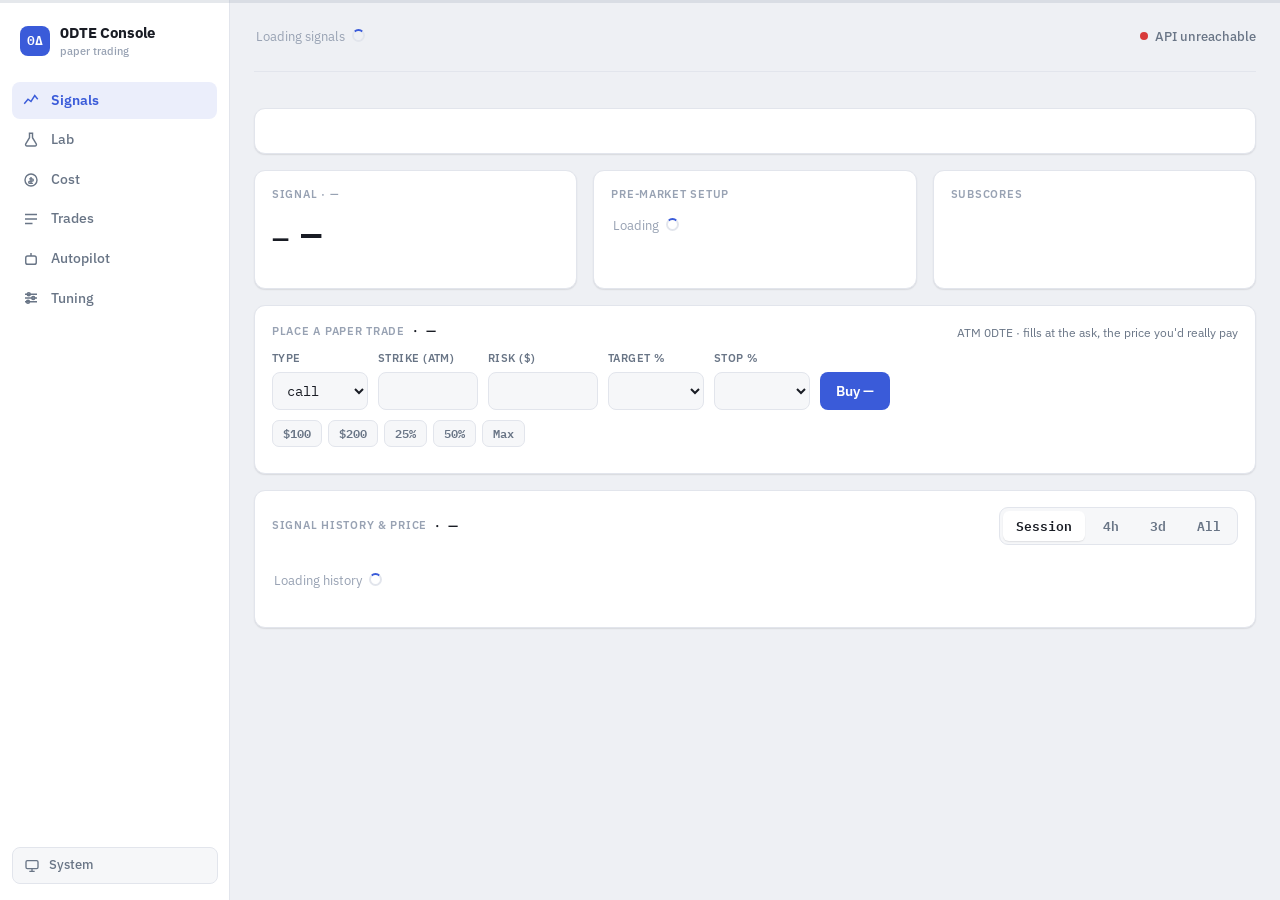
==== webui/index.html @ 69059369 "Track SPY and QQQ only; see dropped tickers' open lab positions out The autopilot and all the resear" ====
<!doctype html>
<html lang="en">
<head>
<meta charset="utf-8">
<meta name="viewport" content="width=device-width,initial-scale=1,viewport-fit=cover">
<meta name="color-scheme" content="light dark">
<title>0DTE Console</title>
<link rel="icon" href="data:image/svg+xml,<svg xmlns='http://www.w3.org/2000/svg' viewBox='0 0 32 32'><rect width='32' height='32' rx='8' fill='%233a5bd9'/><text x='16' y='22' font-size='16' font-family='monospace' font-weight='600' fill='white' text-anchor='middle'>0&#916;</text></svg>">
<link rel="stylesheet" href="https://fonts.googleapis.com/css2?family=IBM+Plex+Sans:wght@400;500;600;700&family=IBM+Plex+Mono:wght@400;500;600&display=swap">
<link rel="stylesheet" href="styles.css?v=7">
<link rel="manifest" href="manifest.webmanifest">
<link rel="apple-touch-icon" href="icons/apple-touch-icon.png">
<meta name="theme-color" content="#3a5bd9">
<meta name="apple-mobile-web-app-capable" content="yes">
<meta name="apple-mobile-web-app-title" content="0DTE">
<meta name="apple-mobile-web-app-status-bar-style" content="black-translucent">
</head>
<body>

<div class="rail" id="rail" title="Market session progress"><i id="rail-fill"></i></div>

<div class="app">
  <aside class="side">
    <div class="brand">
      <span class="mark">0Δ</span>
      <div><b>0DTE Console</b><span>paper trading</span></div>
    </div>
    <nav class="nav" id="nav">
      <a data-p="signals" class="on"><svg viewBox="0 0 24 24"><path d="M3 17l5-6 4 3 5-8 4 5"/></svg><span class="lbl">Signals</span><span class="ndot"></span></a>
      <a data-p="lab"><svg viewBox="0 0 24 24"><path d="M9 3h6M10 3v6l-5 8a2 2 0 002 3h10a2 2 0 002-3l-5-8V3"/></svg><span class="lbl">Lab</span></a>
      <a data-p="cost"><svg viewBox="0 0 24 24"><circle cx="12" cy="12" r="8"/><path d="M12 8v8M9.5 10.5h4a1.5 1.5 0 010 3h-3a1.5 1.5 0 000 3h4"/></svg><span class="lbl">Cost</span></a>
      <a data-p="trades"><svg viewBox="0 0 24 24"><path d="M4 6h16M4 12h16M4 18h10"/></svg><span class="lbl">Trades</span></a>
      <a data-p="autopilot"><svg viewBox="0 0 24 24"><rect x="5" y="8" width="14" height="11" rx="2.5"/><path d="M12 8V4M9 13h.01M15 13h.01"/></svg><span class="lbl">Autopilot</span><span class="badge" id="nav-ap-badge" hidden></span><span class="ndot"></span></a>
      <a data-p="tuning"><svg viewBox="0 0 24 24"><path d="M4 7h16M4 12h16M4 17h16"/><circle cx="9" cy="7" r="2"/><circle cx="15" cy="12" r="2"/><circle cx="8" cy="17" r="2"/></svg><span class="lbl">Tuning</span></a>
    </nav>
  </aside>

  <div class="sysdown" id="sysdown" hidden></div>
  <button class="themebtn" id="theme" aria-label="Cycle theme: system, light, dark"></button>

  <main>
    <div class="topbar">
      <div class="senti-strip" id="senti"><span class="loading">Loading signals</span></div>
      <div class="spacer"></div>
      <div class="status" id="clock"></div>
    </div>

    <div class="banner bad" id="worker-banner" hidden></div>
    <div class="banner warn" id="calendar-banner" hidden></div>

    <!-- SIGNALS -->
    <section class="page" data-page="signals">
      <div class="card wallet" style="margin-top:16px">
        <div class="wal-row" id="wallet-signals"></div>
      </div>

      <div class="grid g3" style="margin-top:16px">
        <div class="card">
          <div class="hd" style="margin-bottom:6px">
            <div class="eyebrow">Signal · <span class="tkname">—</span></div>
            <span class="sig-live" id="sig-live"></span>
          </div>
          <div id="sig-body">
            <div class="sig-big"><span class="d sig-dir">—</span><span class="c sig-conf num">—</span></div>
            <div class="sub sig-raw" style="margin-top:6px"></div>
            <div style="margin-top:14px;display:flex;gap:8px;flex-wrap:wrap" id="sig-chips"></div>
          </div>
        </div>
        <div class="card">
          <div class="eyebrow">Pre-market setup</div>
          <div id="setup-body"><div class="loading">Loading</div></div>
        </div>
        <div class="card">
          <div class="eyebrow">Subscores</div>
          <div style="margin-top:12px;display:flex;flex-direction:column;gap:10px" id="subscores"></div>
        </div>
      </div>

      <div class="card" style="margin-top:16px">
        <div class="hd" style="margin-bottom:10px">
          <h3><span class="eyebrow">Place a paper trade</span> · <span class="tkname">—</span></h3>
          <span class="sub">ATM 0DTE · fills at the ask, the price you'd really pay</span>
        </div>
        <div class="form-row">
          <div class="field"><label for="pt-type">Type</label>
            <select id="pt-type"><option value="call">call</option><option value="put">put</option></select></div>
          <div class="field"><label for="pt-strike">Strike (ATM)</label>
            <input class="num" id="pt-strike" style="width:100px" readonly></div>
          <div class="field"><label for="pt-amount">Risk ($)</label>
            <input class="num" id="pt-amount" type="number" min="0" step="50" style="width:110px"></div>
          <div class="field"><label for="pt-target">Target %</label>
            <select class="num" id="pt-target" style="width:96px"></select></div>
          <div class="field"><label for="pt-stop">Stop %</label>
            <select class="num" id="pt-stop" style="width:96px"></select></div>
          <button class="btn" id="pt-buy">Buy <span class="tkname">—</span></button>
        </div>
        <div class="chips" id="pt-chips">
          <button data-amt="100">$100</button><button data-amt="200">$200</button>
          <button data-pct="25">25%</button><button data-pct="50">50%</button><button data-pct="100">Max</button>
        </div>
        <div class="quote-line" id="pt-quote"></div>
      </div>

      <div class="card" style="margin-top:16px">
        <div class="hd"><h3><span class="eyebrow">Signal history &amp; price</span> · <span class="tkname">—</span></h3>
          <div class="pills" id="range-pills">
            <button data-range="session" class="on">Session</button><button data-range="4h">4h</button>
            <button data-range="3d">3d</button><button data-range="all">All</button>
          </div></div>
        <div class="chart-wrap" id="chart-wrap">
          <div id="chart"><div class="loading">Loading history</div></div>
          <div class="chart-tip" id="chart-tip" hidden></div>
        </div>
        <div class="legend" id="chart-legend"></div>
        <details class="drawer" id="daily-drawer" hidden>
          <summary>Accuracy by day</summary>
          <div id="daily-table"></div>
        </details>
      </div>
    </section>

    <!-- STRATEGY LAB -->
    <section class="page" data-page="lab" hidden>
      <div class="card" style="margin-top:16px">
        <div class="hd"><div><h3><span class="eyebrow">Strategy lab</span> · <span class="scopename">—</span></h3><div class="sub">Virtual strategies, zero wallet impact. Verdict tests whether avg P&amp;L/trade ≠ 0 (|t| ≥ 2). With ~20 running, treat one winner as a hypothesis, not a result.</div><div class="sub" id="lab-era-note"></div></div>
          <div class="hdctl"><div class="pills" id="lab-era" hidden></div><div class="pills scope"></div></div></div>
        <div style="overflow-x:auto" id="lab-table"><div class="loading">Loading</div></div>
      </div>
    </section>

    <!-- COST OF TRADING -->
    <section class="page" data-page="cost" hidden>
      <div class="grid g3" style="margin-top:16px">
        <div class="card" style="grid-column:span 2">
          <div class="hd"><h3><span class="eyebrow">Spread cost through the day</span> · <span class="tkname">—</span></h3><span class="badge b-mut num">median, ATM 0DTE</span></div>
          <div id="cost-chart"><div class="loading">Loading quotes</div></div>
          <div class="legend"><span><i style="background:var(--accent)"></i>Round-trip spread (% of premium)</span><span id="cost-cheapest"></span></div>
        </div>
        <div class="card">
          <div class="eyebrow">Why it matters</div>
          <p style="color:var(--muted);font-size:13px;margin:10px 0 0">Direction is a coin flip at every horizon we can measure. The spread is the opposite: a <b style="color:var(--ink)">known toll</b> on every round trip, widest at the open and into the close, tightest mid-morning to mid-day.</p>
          <div class="stat-row" style="margin-top:16px;gap:20px" id="cost-stats"></div>
        </div>
      </div>
      <div class="card pad0" style="margin-top:16px">
        <div style="padding:16px 17px 0"><div class="eyebrow">Spread by ticker</div></div>
        <div style="overflow-x:auto;margin-top:12px" id="cost-table"></div>
      </div>
    </section>

    <!-- TRADES -->
    <section class="page" data-page="trades" hidden>
      <div class="card wallet" style="margin-top:16px">
        <div class="hd" style="margin:0"><div class="eyebrow">Wallet</div>
          <button class="btn ghost small" id="wallet-settings-btn" aria-expanded="false">Settings</button></div>
        <div class="wal-row" id="wallet-trades"></div>
        <div class="settings" id="wallet-settings" hidden>
          <div class="form-row" style="margin-top:14px">
            <div class="field"><label for="bal-input">Set balance ($)</label>
              <input class="num" id="bal-input" type="number" min="0" step="100" style="width:130px"></div>
            <button class="btn small" id="bal-set">Set</button>
            <button class="btn ghost small" id="bal-reset">Reset to starting balance</button>
            <button class="btn ghost small" id="hist-clear">Clear trade history</button>
          </div>
          <div class="sub" style="margin-top:8px">Clearing history deletes closed trade records only — open positions and the balance are untouched.</div>
        </div>
      </div>

      <div class="card pad0" style="margin-top:16px">
        <div style="padding:16px 17px 0"><div class="hd" style="margin:0"><div><div class="eyebrow">Open positions · <span class="scopename">—</span></div><span class="sub" id="pos-sub">valued at the bid · targets auto-close on the next check</span></div>
          <div class="pills scope"></div></div></div>
        <div style="overflow-x:auto;margin-top:12px" id="positions"><div class="loading">Loading</div></div>
        <!-- positions open in OTHER tickers while this view is narrowed to one -->
        <div class="banner info" id="pos-hidden" style="margin:0 17px 16px" hidden></div>
      </div>

      <div class="card pad0" style="margin-top:16px">
        <div style="padding:16px 17px 0"><div class="hd" style="margin:0"><div class="eyebrow">Full history · <span class="scopename">—</span></div><span class="sub">yours &amp; autopilot</span></div></div>
        <div style="overflow-x:auto;margin-top:12px" id="history"><div class="loading">Loading</div></div>
      </div>

      <div class="card" style="margin-top:16px">
        <div class="hd" style="margin-bottom:12px">
          <h3><span class="eyebrow">Daily P&amp;L</span> · <span id="cal-title">—</span></h3>
          <div class="pills"><button id="cal-prev" aria-label="Previous month">‹</button><button class="on" id="cal-now">Today</button><button id="cal-next" aria-label="Next month">›</button></div>
        </div>
        <div class="cal" id="calendar"></div>
        <div class="legend"><span><i style="background:var(--up)"></i>gain</span><span><i style="background:var(--down)"></i>loss</span><span id="cal-total"></span></div>
      </div>
    </section>

    <!-- AUTOPILOT -->
    <section class="page" data-page="autopilot" hidden>
      <div class="card wallet" style="margin-top:16px">
        <div class="wal-row" id="wallet-auto"></div>
      </div>

      <div class="card" style="margin-top:16px">
        <div class="hd" style="margin-bottom:0"><h3><span class="eyebrow">Mode</span></h3><span class="sub" id="ap-mode-sub"></span></div>
        <div class="mode-row">
          <div class="pills" id="ap-mode">
            <button data-mode="off">Off</button><button data-mode="day">Day session</button><button data-mode="continuous">Continuous</button>
          </div>
          <span class="sub" id="ap-mode-help">Day session arms the worker for ONE trading day, then disarms itself. Manual trading always stays available.</span>
        </div>
        <div class="mode-row" style="margin-top:14px;border-top:1px solid var(--border);padding-top:12px">
          <button class="btn ghost small" id="alert-sound">Sound: off</button>
          <button class="btn ghost small" id="alert-notify">Notifications: off</button>
          <button class="btn ghost small" id="alert-test">Send test alert</button>
          <span class="sub">Heads-up the moment a ticker ARMS or the bot opens — in time to mirror it by hand.</span>
        </div>
      </div>

      <div class="grid g3" style="margin-top:16px">
        <div class="card" style="grid-column:span 2">
          <div class="hd"><h3><span class="eyebrow">Intent</span> · <span class="scopename">—</span></h3>
            <div class="mode-row" style="margin:0"><div class="pills scope"></div><span class="badge b-mut num" id="ap-window">—</span></div></div>
          <div id="ap-intents"><div class="loading">Loading</div></div>
        </div>
        <div class="card">
          <div class="eyebrow">Configuration</div>
          <div style="margin-top:12px;display:flex;flex-direction:column;gap:9px;font-size:13px" id="ap-config"></div>
        </div>
      </div>

      <div class="grid g3" style="margin-top:16px">
        <div class="card">
          <div class="eyebrow">Record · <span class="scopename">—</span></div>
          <div class="stat-row" style="margin-top:12px;gap:20px" id="ap-record"></div>
          <p class="sub" style="margin-top:12px" id="ap-record-sub"></p>
        </div>
      </div>
    </section>

    <!-- TUNING -->
    <section class="page" data-page="tuning" hidden>
      <div class="card" style="margin-top:16px">
        <div class="hd"><div><h3><span class="eyebrow">Self-calibration</span></h3>
          <div class="sub">After the close each day the worker nudges each ticker's weights toward its accuracy-based suggestion, inverts reliably-wrong signals, and remaps raw confidence to observed accuracy. Everything below is audited and revertible.</div></div>
          <div class="pills" id="cal-toggle"><button data-enabled="1">On</button><button data-enabled="0">Off</button></div>
        </div>
        <div class="mode-row">
          <span class="sub" id="cal-status"></span>
          <button class="btn ghost small" id="cal-revert">Revert all auto-calibration</button>
        </div>
      </div>

      <div class="card pad0" style="margin-top:16px">
        <div style="padding:16px 17px 0"><div class="hd" style="margin:0"><div class="eyebrow">Recent adjustments</div><span class="sub">last 15, all tickers</span></div></div>
        <div style="overflow-x:auto;margin-top:12px" id="cal-events"></div>
      </div>

      <div class="grid g2" style="margin-top:16px">
        <div class="card pad0">
          <div style="padding:16px 17px 0"><div class="hd" style="margin:0"><div class="eyebrow">Confidence calibration</div><span class="sub">predicted vs observed</span></div></div>
          <div style="overflow-x:auto;margin-top:12px" id="cal-bands"></div>
        </div>
        <div class="card pad0">
          <div style="padding:16px 17px 0"><div class="hd" style="margin:0"><div class="eyebrow">Per-signal accuracy</div><span class="sub"><span class="tkname">—</span></span></div></div>
          <div style="overflow-x:auto;margin-top:12px" id="cal-categories"></div>
        </div>
      </div>

      <div class="card" style="margin-top:16px">
        <div class="hd"><div><h3><span class="eyebrow">Accuracy by market context</span></h3>
          <div class="sub">The same graded calls split by <i>when</i> and <i>what kind of day</i> — more honest than one blended number. Read-only.</div></div></div>
        <div class="grid g3" id="cal-context"></div>
      </div>

      <div class="card" style="margin-top:16px">
        <div class="hd"><div><h3><span class="eyebrow">Weights</span> · <span class="tkname">—</span></h3>
          <div class="sub" id="cal-weights-sub"></div></div>
          <div class="mode-row" style="margin:0">
            <button class="btn small" id="weights-apply">Apply suggestion</button>
            <button class="btn ghost small" id="weights-revert">Revert to defaults</button>
          </div>
        </div>
        <div style="overflow-x:auto" id="cal-weights"></div>
        <div class="banner info" id="cal-candidates" hidden></div>
      </div>
    </section>
  </main>
</div>

<div class="toasts" id="toasts"></div>

<!-- bump ?v= with any change: phones cache these hard, and a stale app.js
     against new markup breaks the page -->
<script src="api.js?v=7"></script>
<script src="app.js?v=7"></script>
</body>
</html>
---- webui/styles.css ----
/* 0DTE Console - lifted verbatim from webui/mockup.html (the design mockup,
   Version 7) so the live app is the mockup, then extended below with the
   states a real app needs: loading, errors, market-closed, toasts. */

:root{
  --ground:#eef0f4; --surface:#ffffff; --surface-2:#f6f7f9; --border:#e2e5ec;
  --ink:#191c24; --muted:#697586; --faint:#98a2b3;
  --accent:#3a5bd9; --accent-soft:#3a5bd91a;
  --up:#15a34a; --up-soft:#15a34a1a; --down:#d83a3a; --down-soft:#d83a3a17;
  --amber:#c9820a; --amber-soft:#c9820a1a;
  --sans:"IBM Plex Sans",system-ui,sans-serif; --mono:"IBM Plex Mono",ui-monospace,monospace;
  --r:11px; --shadow:0 1px 2px #0b11230f, 0 1px 1px #0b11230a;
}
@media (prefers-color-scheme:dark){
  :root:not([data-theme="light"]){
    --ground:#0d1017; --surface:#151a23; --surface-2:#1b212c; --border:#28303d;
    --ink:#e7ecf3; --muted:#93a0b3; --faint:#657084;
    --accent:#6d8bff; --accent-soft:#6d8bff26;
    --up:#3ec87a; --up-soft:#3ec87a1f; --down:#ff6b6b; --down-soft:#ff6b6b1f;
    --amber:#e0a53a; --amber-soft:#e0a53a1f;
    --shadow:0 1px 2px #0006, 0 1px 1px #0004;
  }
}
:root[data-theme="dark"]{
  --ground:#0d1017; --surface:#151a23; --surface-2:#1b212c; --border:#28303d;
  --ink:#e7ecf3; --muted:#93a0b3; --faint:#657084;
  --accent:#6d8bff; --accent-soft:#6d8bff26;
  --up:#3ec87a; --up-soft:#3ec87a1f; --down:#ff6b6b; --down-soft:#ff6b6b1f;
  --amber:#e0a53a; --amber-soft:#e0a53a1f;
  --shadow:0 1px 2px #0006, 0 1px 1px #0004;
}
*{box-sizing:border-box}
body{margin:0;background:var(--ground);color:var(--ink);font-family:var(--sans);
  font-size:14px;line-height:1.45;-webkit-font-smoothing:antialiased}
.num{font-family:var(--mono);font-variant-numeric:tabular-nums;font-feature-settings:"tnum"}
h1,h2,h3{margin:0;text-wrap:balance;font-weight:600}

.app{display:grid;grid-template-columns:230px 1fr;min-height:100vh}

/* sidebar (desktop) */
.side{background:var(--surface);border-right:1px solid var(--border);
  display:flex;flex-direction:column;gap:2px;padding:16px 12px;position:sticky;top:0;height:100vh}
.brand{display:flex;align-items:center;gap:10px;padding:6px 8px 16px}
.brand .mark{width:30px;height:30px;border-radius:8px;background:var(--accent);
  display:grid;place-items:center;color:#fff;flex:none;font-family:var(--mono);font-weight:600;font-size:13px}
.brand b{font-size:15px;letter-spacing:-.01em}
.brand span{display:block;font-size:11px;color:var(--faint);font-weight:500}
.nav{display:flex;flex-direction:column;gap:2px;margin-top:4px}
.nav a{display:flex;align-items:center;gap:11px;padding:9px 10px;border-radius:8px;
  color:var(--muted);text-decoration:none;font-weight:500;cursor:pointer;font-size:13.5px}
.nav a svg{width:18px;height:18px;flex:none;stroke:currentColor;fill:none;stroke-width:1.9}
.nav a:hover{background:var(--surface-2);color:var(--ink)}
.nav a.on{background:var(--accent-soft);color:var(--accent);font-weight:600}
.nav a .badge{margin-left:auto;font-family:var(--mono);font-size:10.5px;background:var(--accent);
  color:#fff;border-radius:20px;padding:1px 7px;font-weight:600}

/* theme control: lower-left of the sidebar on desktop, floated via fixed */
.themebtn{position:fixed;left:12px;bottom:16px;width:206px;z-index:40;
  display:flex;align-items:center;gap:9px;font:inherit;font-size:13px;font-weight:500;
  color:var(--muted);background:var(--surface-2);border:1px solid var(--border);border-radius:8px;
  padding:8px 11px;cursor:pointer}
.themebtn:hover{color:var(--ink)}
.themebtn svg{width:16px;height:16px;stroke:currentColor;fill:none;stroke-width:2;flex:none}

/* main */
main{padding:0 24px 40px;min-width:0}
.topbar{position:sticky;top:0;z-index:5;background:color-mix(in srgb,var(--ground) 86%,transparent);
  backdrop-filter:blur(8px);padding:13px 0 12px;margin-bottom:4px;border-bottom:1px solid var(--border);
  display:flex;flex-wrap:wrap;gap:12px 16px;align-items:center}
.spacer{flex:1 1 auto}

.senti-strip{display:flex;gap:7px;flex-wrap:wrap;align-items:center}
.senti{display:inline-flex;align-items:center;gap:8px;font-family:var(--mono);font-size:13px;font-weight:600;
  border:1px solid var(--border);border-left-width:3px;border-radius:8px;padding:5px 11px;cursor:pointer;
  background:var(--surface);box-shadow:var(--shadow)}
.senti:hover{border-color:var(--faint)}
.senti .t{color:var(--ink);letter-spacing:.01em}
.senti.up{border-left-color:var(--up)} .senti.up .v{color:var(--up)}
.senti.down{border-left-color:var(--down)} .senti.down .v{color:var(--down)}
.senti.sel{border-color:var(--accent);box-shadow:0 0 0 1px var(--accent),var(--shadow)}

.sig-live{font-family:var(--mono);font-size:12px;color:var(--muted);white-space:nowrap}

/* system health: silent when up, red alert in the menu when down */
.sysdown{position:fixed;left:12px;bottom:58px;width:206px;z-index:40;display:flex;flex-direction:column;gap:6px}
.sysdown .sd{display:flex;align-items:center;gap:8px;font-size:12.5px;font-weight:600;color:var(--down);
  background:var(--down-soft);border:1px solid var(--down);border-radius:8px;padding:7px 10px}
.sysdown .sd .dot{width:8px;height:8px;border-radius:50%;background:var(--down)}

.wallet .wal-row{display:flex;gap:30px;flex-wrap:wrap;margin-top:12px}
.wallet .stat .n{font-size:22px}
.src{font-family:var(--mono);font-size:10.5px;font-weight:600;border-radius:5px;padding:1px 7px}
.src.auto{background:var(--accent-soft);color:var(--accent)} .src.you{background:var(--surface-2);color:var(--muted)}
.closebtn{font:inherit;font-size:11.5px;font-weight:600;color:var(--down);background:var(--down-soft);
  border:1px solid var(--down);border-radius:6px;padding:3px 11px;cursor:pointer}
.cal{display:grid;grid-template-columns:repeat(7,1fr);gap:6px}
.cal .wd{font-size:10px;text-transform:uppercase;letter-spacing:.03em;color:var(--faint);text-align:center;font-weight:600;padding-bottom:2px}
.cal .cell{aspect-ratio:1/.72;border:1px solid var(--border);border-radius:8px;padding:5px 7px;
  display:flex;flex-direction:column;justify-content:space-between;background:var(--surface-2);min-width:0;overflow:hidden}
.cal .cell.empty{background:transparent;border-color:transparent}
.cal .cell .dn{font-family:var(--mono);font-size:11px;color:var(--faint)}
.cal .cell .pl{font-family:var(--mono);font-size:12px;font-weight:600;align-self:flex-end}
.cal .cell.pos{background:var(--up-soft);border-color:transparent}
.cal .cell.pos .pl,.cal .cell.pos .dn{color:var(--up)}
.cal .cell.neg{background:var(--down-soft);border-color:transparent}
.cal .cell.neg .pl,.cal .cell.neg .dn{color:var(--down)}
.cal .cell.big{box-shadow:inset 0 0 0 1.5px var(--up)}
.nav a .ndot{display:none}
.status{display:flex;align-items:center;gap:7px;font-size:12.5px;color:var(--muted);font-weight:500}
.dot{width:8px;height:8px;border-radius:50%;display:inline-block}
.dot.ok{background:var(--up)} .dot.warn{background:var(--amber)} .dot.off{background:var(--down)}

.note{font-size:12px;color:var(--muted);background:var(--amber-soft);border:1px solid var(--amber);
  border-left-width:3px;border-radius:8px;padding:7px 11px;margin:12px 0 0}
.note b{color:var(--amber)}
.note .demo{white-space:nowrap}
.note button{font:inherit;font-size:11px;font-weight:600;color:var(--amber);background:transparent;
  border:1px solid var(--amber);border-radius:6px;padding:1px 8px;cursor:pointer;margin-left:5px}

.page{padding-top:16px}
.page[hidden]{display:none!important}
.grid{display:grid;gap:16px}
.g2{grid-template-columns:repeat(2,1fr)} .g3{grid-template-columns:repeat(3,1fr)}
@media(max-width:900px){.g2,.g3{grid-template-columns:1fr}}

.card{background:var(--surface);border:1px solid var(--border);border-radius:var(--r);
  padding:16px 17px;box-shadow:var(--shadow)}
.card.pad0{padding:0;overflow:hidden}
.card h3{font-size:13px;display:flex;align-items:center;gap:8px;color:var(--ink)}
.card .sub{color:var(--muted);font-size:12px;margin-top:2px}
.card .hd{display:flex;align-items:center;justify-content:space-between;margin-bottom:12px;gap:12px;flex-wrap:wrap}
.eyebrow{font-size:10.5px;text-transform:uppercase;letter-spacing:.07em;color:var(--faint);font-weight:600}

.pills{display:flex;gap:5px;background:var(--surface-2);border:1px solid var(--border);border-radius:9px;padding:3px}
.pills button{font:inherit;font-size:12.5px;font-weight:600;border:0;background:transparent;color:var(--muted);
  padding:6px 13px;border-radius:6px;cursor:pointer;font-family:var(--mono)}
.pills button.on{background:var(--surface);color:var(--ink);box-shadow:var(--shadow)}
.hdctl{display:flex;gap:8px;flex-wrap:wrap;justify-content:flex-end}
tr.retired td{color:var(--muted)}
.pills[hidden]{display:none}

.badge{font-family:var(--mono);font-size:11px;font-weight:600;border-radius:6px;padding:2px 8px;white-space:nowrap}
.b-up{background:var(--up-soft);color:var(--up)} .b-down{background:var(--down-soft);color:var(--down)}
.b-mut{background:var(--surface-2);color:var(--muted)} .b-acc{background:var(--accent-soft);color:var(--accent)}
.up{color:var(--up)} .down{color:var(--down)}

.intent{display:flex;align-items:center;gap:12px;padding:11px 13px;border-radius:9px;border:1px solid var(--border);background:var(--surface-2)}
.intent+.intent{margin-top:8px}
.intent.armed{border-color:var(--accent);background:var(--accent-soft)}
.intent .tk{font-family:var(--mono);font-weight:600;font-size:14px;width:42px}
.intent .msg{color:var(--muted);font-size:12.5px;min-width:0}
.intent .msg b{color:var(--ink);font-weight:600}
.intent .rt{margin-left:auto;text-align:right;flex:none}
.meter{width:100%;height:6px;border-radius:4px;background:var(--border);overflow:hidden;margin-top:5px}
.meter i{display:block;height:100%;border-radius:4px;background:var(--accent)}
.meter i.lo{background:var(--faint)}

table{width:100%;border-collapse:collapse;font-size:13px}
th{text-align:right;font-size:10.5px;text-transform:uppercase;letter-spacing:.05em;color:var(--faint);
  font-weight:600;padding:10px 12px;border-bottom:1px solid var(--border)}
th:first-child,td:first-child{text-align:left}
td{padding:10px 12px;border-bottom:1px solid var(--border)}
tr:last-child td{border-bottom:0}
tbody tr:hover{background:var(--surface-2)}
td.num,th.num{font-family:var(--mono);font-variant-numeric:tabular-nums}
/* numbers sit under their (right-aligned) headers; a first column stays left */
td.num:not(:first-child){text-align:right}
.tkcell{font-family:var(--mono);font-weight:600}

.stat-row{display:flex;gap:26px;flex-wrap:wrap}
.stat .n{font-family:var(--mono);font-size:26px;font-weight:600;letter-spacing:-.02em}
.stat .l{font-size:11px;color:var(--muted);text-transform:uppercase;letter-spacing:.05em;font-weight:600;margin-top:2px}

.sig-big{display:flex;align-items:baseline;gap:12px}
.sig-big .d{font-size:22px;font-weight:700;letter-spacing:-.01em}
.sig-big .c{font-family:var(--mono);font-size:34px;font-weight:600;letter-spacing:-.02em}
.chip{display:inline-flex;align-items:center;gap:6px;font-size:12px;color:var(--muted);
  background:var(--surface-2);border:1px solid var(--border);border-radius:7px;padding:4px 9px;font-weight:500}
.ss{display:grid;grid-template-columns:130px 1fr;align-items:center;gap:10px;font-size:12.5px;color:var(--muted)}

svg.chart{width:100%;height:auto;display:block}
.legend{display:flex;gap:16px;flex-wrap:wrap;font-size:11.5px;color:var(--muted);margin-top:8px}
.legend i{width:16px;height:3px;border-radius:2px;display:inline-block;vertical-align:middle;margin-right:6px}

.form-row{display:flex;gap:10px;flex-wrap:wrap;align-items:flex-end}
.field{display:flex;flex-direction:column;gap:5px}
.field label{font-size:11px;color:var(--muted);font-weight:600;text-transform:uppercase;letter-spacing:.04em}
.field select,.field input{font:inherit;font-family:var(--mono);background:var(--surface-2);color:var(--ink);
  border:1px solid var(--border);border-radius:8px;padding:8px 10px;min-width:96px}
.btn{font:inherit;font-weight:600;border:0;border-radius:8px;padding:9px 16px;cursor:pointer;background:var(--accent);color:#fff}
.cfg{display:flex;justify-content:space-between;align-items:center;color:var(--muted);padding-bottom:8px;border-bottom:1px solid var(--border)}
.cfg:last-child{border-bottom:0;padding-bottom:0}.cfg b{color:var(--ink);font-weight:600}

/* ---- mobile ---- */
@media(max-width:760px){
  .app{grid-template-columns:1fr}
  main{padding:0 16px calc(76px + env(safe-area-inset-bottom,0px))}

  /* nav -> bottom tab bar */
  .side{position:fixed;left:0;right:0;bottom:0;top:auto;height:auto;flex-direction:row;
    padding:6px 6px calc(6px + env(safe-area-inset-bottom,0px));gap:0;
    border-right:0;border-top:1px solid var(--border);z-index:30}
  .brand{display:none}
  .nav{flex-direction:row;flex:1;justify-content:space-around;gap:0;margin:0}
  .nav a{flex-direction:column;gap:3px;padding:6px 8px;font-size:10px;flex:1;justify-content:center;text-align:center}
  .nav a span.lbl{display:block;font-size:9.5px}
  .nav a{position:relative}
  .nav a .badge{position:absolute;margin:0;top:2px;right:16px;padding:0 5px}

  /* no theme picker on a phone: the theme follows the system setting there
     (app.js ignores a saved light/dark choice at this width) */
  .themebtn{display:none}
  /* mobile shows the down-state as a red dot on the Signals / Autopilot tab instead */
  .sysdown{display:none}
  .nav a.alert .ndot{display:block;position:absolute;top:4px;left:calc(50% + 6px);
    width:7px;height:7px;border-radius:50%;background:var(--down)}

  /* header: just the ticker strip - no market notice, no theme button (the
     session rail at the very top still shows how far through the day it is) */
  .topbar{gap:8px 10px}
  .topbar .status,.topbar .spacer{display:none}
  .senti-strip{flex-wrap:nowrap;overflow-x:auto;padding-bottom:2px;
    -webkit-overflow-scrolling:touch;scrollbar-width:none}
  .senti-strip::-webkit-scrollbar{display:none}
  .senti{flex:none}
}
@media(prefers-reduced-motion:reduce){*{transition:none!important}}
.nav a,.themebtn,.pills button,.senti{transition:background .12s,color .12s,border-color .12s}

/* ---- additions beyond the mockup: the states a live app needs ---- */

/* session progress rail: empty at the open, full as the close nears */
.rail{position:fixed;top:0;left:0;right:0;height:3px;background:color-mix(in srgb,var(--faint) 25%,transparent);
  z-index:60}
.rail i{display:block;height:100%;width:0;background:var(--accent);transition:width .6s ease}
.rail i.warm{background:var(--amber)} .rail i.urgent{background:var(--down)}

/* banners: worker down, market closed, action results */
.banner{display:flex;align-items:center;gap:9px;font-size:12.5px;font-weight:500;border-radius:9px;
  padding:9px 12px;border:1px solid var(--border);border-left-width:3px;background:var(--surface-2);
  color:var(--muted);margin-top:16px}
.banner b{font-weight:600}
.banner.bad{border-color:var(--down);background:var(--down-soft);color:var(--down)}
.banner.warn{border-color:var(--amber);background:var(--amber-soft);color:var(--amber)}
.banner.info{border-color:var(--accent);background:var(--accent-soft);color:var(--accent)}
.banner[hidden]{display:none!important}

/* empty / loading / error text inside a card */
.empty{color:var(--faint);font-size:12.5px;padding:14px 2px}
.loading{color:var(--faint);font-size:12.5px;padding:14px 2px}
.loading::after{content:'';display:inline-block;width:9px;height:9px;margin-left:7px;border-radius:50%;
  border:2px solid var(--border);border-top-color:var(--accent);animation:spin .7s linear infinite;
  vertical-align:-1px}
@keyframes spin{to{transform:rotate(360deg)}}
@media(prefers-reduced-motion:reduce){.loading::after{animation:none}}
.stale{opacity:.55}

/* toasts for trade / close / target confirmations */
.toasts{position:fixed;right:16px;bottom:16px;z-index:80;display:flex;flex-direction:column;gap:8px;
  max-width:min(360px,calc(100vw - 32px))}
.toast{font-size:12.5px;font-weight:500;border-radius:9px;padding:10px 13px;background:var(--surface);
  border:1px solid var(--border);border-left:3px solid var(--accent);box-shadow:0 6px 20px #0b112322;
  color:var(--ink);animation:rise .18s ease-out}
.toast.bad{border-left-color:var(--down);color:var(--down)}
.toast.good{border-left-color:var(--up)}
@keyframes rise{from{opacity:0;transform:translateY(6px)}to{opacity:1;transform:none}}
@media(max-width:760px){.toasts{right:12px;left:12px;bottom:calc(72px + env(safe-area-inset-bottom,0px))}}

/* autopilot mode switch + small secondary buttons */
.btn.ghost{background:var(--surface-2);color:var(--muted);border:1px solid var(--border)}
.btn.ghost:hover{color:var(--ink)}
.btn.small{font-size:12px;padding:6px 12px}
.btn[disabled]{opacity:.5;cursor:not-allowed}
.mode-row{display:flex;align-items:center;gap:12px;flex-wrap:wrap;margin-top:10px}
.pills button.on.off{background:var(--down-soft);color:var(--down)}

/* per-position exit targets, inline in the open-positions table */
.tgt{display:flex;gap:6px;align-items:center}
.tgt select{font:inherit;font-family:var(--mono);font-size:11.5px;background:var(--surface-2);color:var(--ink);
  border:1px solid var(--border);border-radius:6px;padding:3px 5px}
.tgt select.set{border-color:var(--accent);color:var(--accent)}
td .sub{color:var(--faint);font-size:11px}

/* quick-amount chips on the trade form */
.chips{display:flex;gap:6px;flex-wrap:wrap;margin-top:10px}
.chips button{font:inherit;font-family:var(--mono);font-size:11.5px;font-weight:600;color:var(--muted);
  background:var(--surface-2);border:1px solid var(--border);border-radius:7px;padding:4px 10px;cursor:pointer}
.chips button:hover{color:var(--ink);border-color:var(--faint)}
.field input[readonly]{color:var(--muted);cursor:default}
.quote-line{font-family:var(--mono);font-size:12px;color:var(--muted);margin-top:10px}

/* chart hover readout */
.chart-wrap{position:relative}
.chart-tip{position:absolute;pointer-events:none;font-family:var(--mono);font-size:11px;background:var(--surface);
  border:1px solid var(--border);border-radius:7px;padding:5px 8px;box-shadow:var(--shadow);white-space:nowrap;
  transform:translate(-50%,-115%);color:var(--ink)}
.chart-tip[hidden]{display:none}

/* catalyst + level notes */
.notelist{display:flex;gap:8px;flex-wrap:wrap;margin-top:10px}

@media(max-width:760px){
  /* the strip keeps the full row (chips are the point) */
  .senti-strip{flex:1 1 100%;min-width:0}
}

/* collapsible drawer (accuracy-by-day under the chart) */
.drawer{margin-top:12px;border-top:1px solid var(--border);padding-top:10px}
.drawer summary{font-size:11.5px;color:var(--muted);cursor:pointer;font-weight:600;
  text-transform:uppercase;letter-spacing:.05em;list-style:none}
.drawer summary::-webkit-details-marker{display:none}
.drawer summary::before{content:'▸ ';color:var(--faint)}
.drawer[open] summary::before{content:'▾ '}
.drawer table{margin-top:8px}

/* inline settings panel (wallet) */
.settings{border-top:1px solid var(--border);margin-top:14px}
.settings[hidden]{display:none!important}

/* tuning page: context mini-tables and the weight rows */
.ctx{border:1px solid var(--border);border-radius:9px;padding:12px 13px;background:var(--surface-2)}
.ctx h4{margin:0 0 8px;font-size:11px;text-transform:uppercase;letter-spacing:.05em;
  color:var(--faint);font-weight:600}
.ctx .row{display:flex;justify-content:space-between;gap:10px;font-size:12.5px;
  color:var(--muted);padding:4px 0}
.ctx .row b{color:var(--ink);font-family:var(--mono);font-weight:600}
.pills button.on.no{background:var(--down-soft);color:var(--down)}

/* Installed on a phone, the app draws edge to edge under the status bar
   (viewport-fit=cover + black-translucent), so everything pinned to the top
   starts below it. env() is 0 everywhere else, so desktop is unchanged. One
   variable, so every top-pinned element moves together. */
:root{--safe-top:env(safe-area-inset-top,0px)}
.topbar{padding-top:calc(13px + var(--safe-top))}
.rail{top:var(--safe-top)}
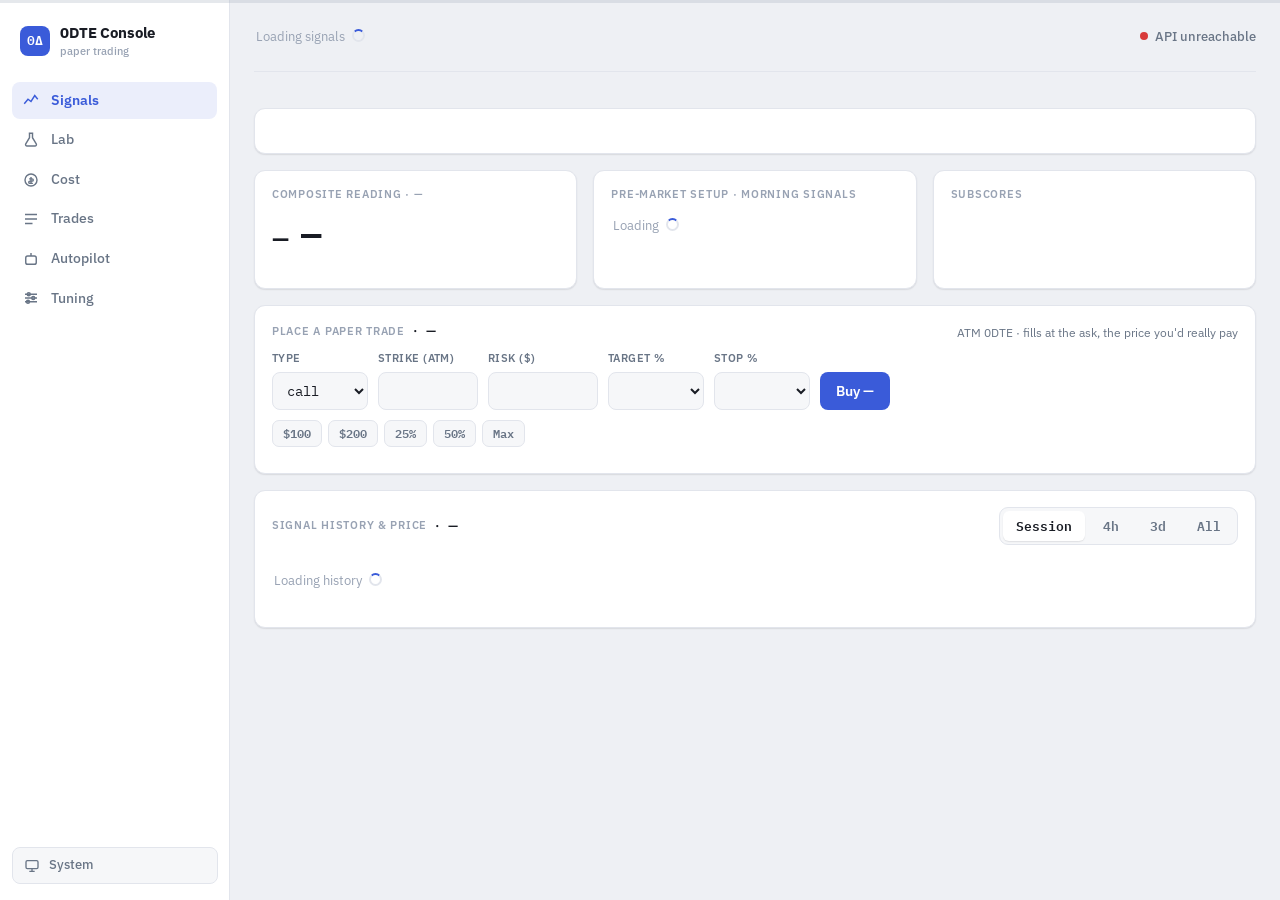
==== commit 38526b6e: "Signals page: show the composite as a reading with no proven edge, not a trade call The 2026-10 rese" ====
--- a/webui/index.html
+++ b/webui/index.html
@@ -7,7 +7,7 @@
 <title>0DTE Console</title>
 <link rel="icon" href="data:image/svg+xml,<svg xmlns='http://www.w3.org/2000/svg' viewBox='0 0 32 32'><rect width='32' height='32' rx='8' fill='%233a5bd9'/><text x='16' y='22' font-size='16' font-family='monospace' font-weight='600' fill='white' text-anchor='middle'>0&#916;</text></svg>">
 <link rel="stylesheet" href="https://fonts.googleapis.com/css2?family=IBM+Plex+Sans:wght@400;500;600;700&family=IBM+Plex+Mono:wght@400;500;600&display=swap">
-<link rel="stylesheet" href="styles.css?v=7">
+<link rel="stylesheet" href="styles.css?v=9">
 <link rel="manifest" href="manifest.webmanifest">
 <link rel="apple-touch-icon" href="icons/apple-touch-icon.png">
 <meta name="theme-color" content="#3a5bd9">
@@ -57,7 +57,7 @@
       <div class="grid g3" style="margin-top:16px">
         <div class="card">
           <div class="hd" style="margin-bottom:6px">
-            <div class="eyebrow">Signal · <span class="tkname">—</span></div>
+            <div class="eyebrow">Composite reading · <span class="tkname">—</span></div>
             <span class="sig-live" id="sig-live"></span>
           </div>
           <div id="sig-body">
@@ -67,7 +67,7 @@
           </div>
         </div>
         <div class="card">
-          <div class="eyebrow">Pre-market setup</div>
+          <div class="eyebrow">Pre-market setup · morning signals</div>
           <div id="setup-body"><div class="loading">Loading</div></div>
         </div>
         <div class="card">
@@ -229,6 +229,10 @@
           <div class="stat-row" style="margin-top:12px;gap:20px" id="ap-record"></div>
           <p class="sub" style="margin-top:12px" id="ap-record-sub"></p>
         </div>
+        <div class="card" style="grid-column:span 2">
+          <div class="eyebrow">Switch rule · pre-registered</div>
+          <div id="ap-promotion" style="margin-top:12px"><div class="loading">Loading</div></div>
+        </div>
       </div>
     </section>
 
@@ -286,7 +290,7 @@
 
 <!-- bump ?v= with any change: phones cache these hard, and a stale app.js
      against new markup breaks the page -->
-<script src="api.js?v=7"></script>
-<script src="app.js?v=7"></script>
+<script src="api.js?v=9"></script>
+<script src="app.js?v=9"></script>
 </body>
 </html>
--- a/webui/styles.css
+++ b/webui/styles.css
@@ -242,6 +242,7 @@
 .banner b{font-weight:600}
 .banner.bad{border-color:var(--down);background:var(--down-soft);color:var(--down)}
 .banner.warn{border-color:var(--amber);background:var(--amber-soft);color:var(--amber)}
+.banner.good{border-color:var(--up);background:var(--up-soft);color:var(--up)}
 .banner.info{border-color:var(--accent);background:var(--accent-soft);color:var(--accent)}
 .banner[hidden]{display:none!important}
 
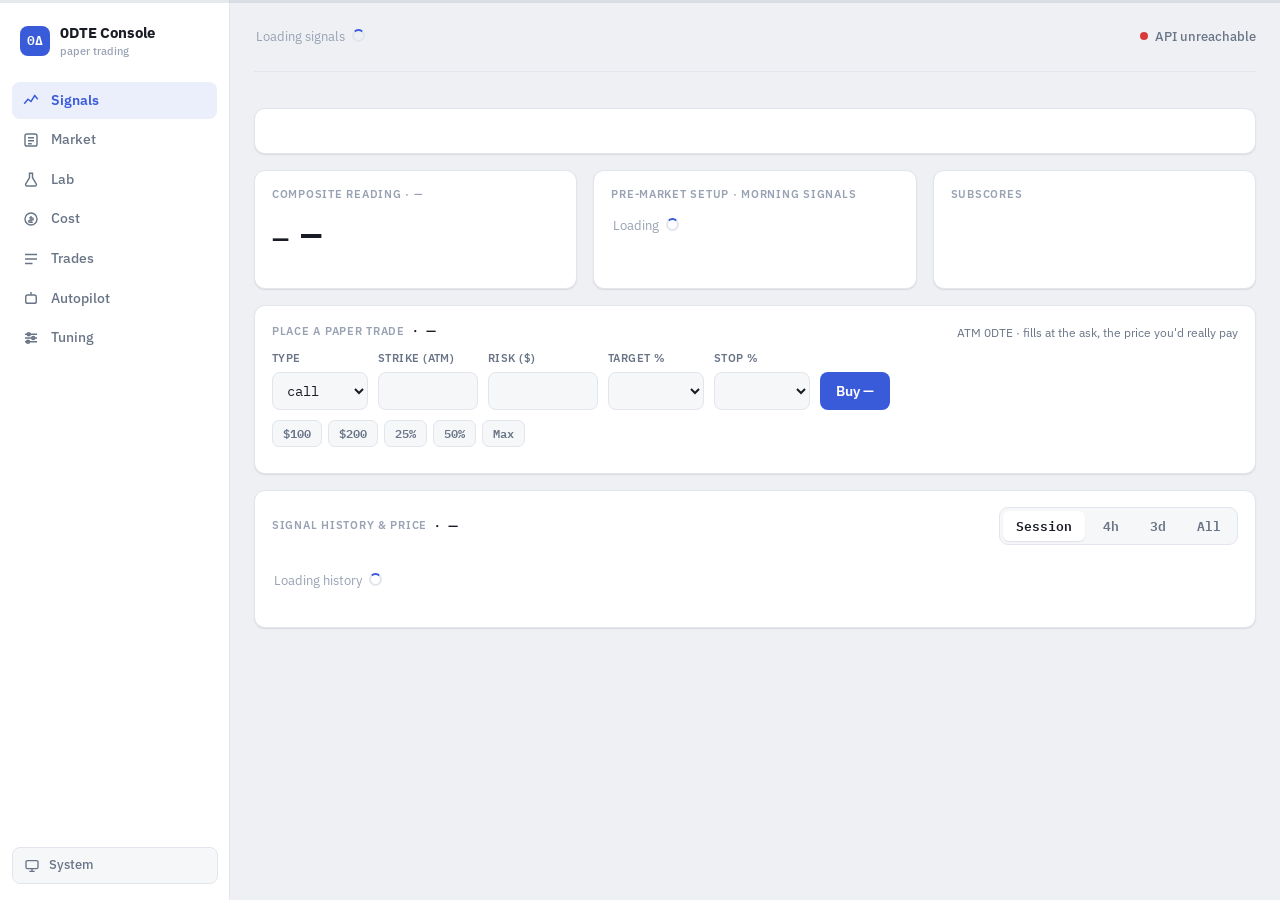
==== commit fec47386: "Digests + Market page (phase 2) Five Markdown cards (market, calendar, news, crowd, filings) written" ====
--- a/webui/index.html
+++ b/webui/index.html
@@ -7,7 +7,7 @@
 <title>0DTE Console</title>
 <link rel="icon" href="data:image/svg+xml,<svg xmlns='http://www.w3.org/2000/svg' viewBox='0 0 32 32'><rect width='32' height='32' rx='8' fill='%233a5bd9'/><text x='16' y='22' font-size='16' font-family='monospace' font-weight='600' fill='white' text-anchor='middle'>0&#916;</text></svg>">
 <link rel="stylesheet" href="https://fonts.googleapis.com/css2?family=IBM+Plex+Sans:wght@400;500;600;700&family=IBM+Plex+Mono:wght@400;500;600&display=swap">
-<link rel="stylesheet" href="styles.css?v=9">
+<link rel="stylesheet" href="styles.css?v=12">
 <link rel="manifest" href="manifest.webmanifest">
 <link rel="apple-touch-icon" href="icons/apple-touch-icon.png">
 <meta name="theme-color" content="#3a5bd9">
@@ -27,6 +27,7 @@
     </div>
     <nav class="nav" id="nav">
       <a data-p="signals" class="on"><svg viewBox="0 0 24 24"><path d="M3 17l5-6 4 3 5-8 4 5"/></svg><span class="lbl">Signals</span><span class="ndot"></span></a>
+      <a data-p="market"><svg viewBox="0 0 24 24"><rect x="4" y="4" width="16" height="16" rx="2.5"/><path d="M8 9h8M8 13h8M8 17h5"/></svg><span class="lbl">Market</span><span class="ndot"></span></a>
       <a data-p="lab"><svg viewBox="0 0 24 24"><path d="M9 3h6M10 3v6l-5 8a2 2 0 002 3h10a2 2 0 002-3l-5-8V3"/></svg><span class="lbl">Lab</span></a>
       <a data-p="cost"><svg viewBox="0 0 24 24"><circle cx="12" cy="12" r="8"/><path d="M12 8v8M9.5 10.5h4a1.5 1.5 0 010 3h-3a1.5 1.5 0 000 3h4"/></svg><span class="lbl">Cost</span></a>
       <a data-p="trades"><svg viewBox="0 0 24 24"><path d="M4 6h16M4 12h16M4 18h10"/></svg><span class="lbl">Trades</span></a>
@@ -120,6 +121,20 @@
     </section>
 
     <!-- STRATEGY LAB -->
+    <!-- MARKET BRIEFING -->
+    <section class="page" data-page="market" hidden>
+      <div class="card" style="margin-top:16px">
+        <div class="hd"><div><h3><span class="eyebrow">Market briefing</span></h3><div class="sub" id="mkt-sub">Short cards written by a small model from the feeds and the worker's own data &mdash; the same read the trading agents get.</div></div>
+          <div class="hdctl"><span class="badge b-mut num" id="mkt-usage"></span></div></div>
+        <div class="feedrow" id="mkt-feeds"></div>
+      </div>
+      <div class="grid g2" style="margin-top:16px" id="mkt-cards"><div class="loading">Loading</div></div>
+      <div class="card pad0" style="margin-top:16px">
+        <div style="padding:16px 17px 0"><div class="eyebrow">Reddit mentions &middot; last 24h, all stock subreddits</div></div>
+        <div style="overflow-x:auto;margin-top:12px" id="mkt-crowd"></div>
+      </div>
+    </section>
+
     <section class="page" data-page="lab" hidden>
       <div class="card" style="margin-top:16px">
         <div class="hd"><div><h3><span class="eyebrow">Strategy lab</span> · <span class="scopename">—</span></h3><div class="sub">Virtual strategies, zero wallet impact. Verdict tests whether avg P&amp;L/trade ≠ 0 (|t| ≥ 2). With ~20 running, treat one winner as a hypothesis, not a result.</div><div class="sub" id="lab-era-note"></div></div>
@@ -234,6 +249,11 @@
           <div id="ap-promotion" style="margin-top:12px"><div class="loading">Loading</div></div>
         </div>
       </div>
+
+      <div class="card" style="margin-top:16px">
+        <div class="hd"><div><h3><span class="eyebrow">Agents</span> · own rules, own money</h3><div class="sub">Each agent trades one lab strategy with its own paper money, sized and guarded like the autopilot. Your balance is untouched.</div></div></div>
+        <div style="overflow-x:auto" id="ap-agents"><div class="loading">Loading</div></div>
+      </div>
     </section>
 
     <!-- TUNING -->
@@ -290,7 +310,7 @@
 
 <!-- bump ?v= with any change: phones cache these hard, and a stale app.js
      against new markup breaks the page -->
-<script src="api.js?v=9"></script>
-<script src="app.js?v=9"></script>
+<script src="api.js?v=12"></script>
+<script src="app.js?v=12"></script>
 </body>
 </html>
--- a/webui/styles.css
+++ b/webui/styles.css
@@ -248,6 +248,20 @@
 
 /* empty / loading / error text inside a card */
 .empty{color:var(--faint);font-size:12.5px;padding:14px 2px}
+
+/* Market page: digest cards + feed health */
+.feedrow{display:flex;flex-wrap:wrap;gap:8px;margin-top:12px}
+.feed{display:flex;align-items:center;gap:7px;font-size:12.5px;padding:5px 10px;border-radius:8px;border:1px solid var(--border);background:var(--surface-2)}
+.feed i{width:7px;height:7px;border-radius:50%;background:var(--up)}
+.feed.warn i{background:#d9a400} .feed.stale i,.feed.error i{background:var(--down)}
+.feed .sub{font-size:11.5px}
+.digest .md{font-size:13.5px;line-height:1.5;margin-top:8px}
+.digest .md p{margin:0 0 6px}
+.digest .md ul{margin:4px 0 0;padding-left:18px}
+.digest .md li{margin:3px 0}
+.digest .md strong{color:var(--ink)}
+.digest .foot{margin-top:10px;font-size:11.5px;color:var(--faint)}
+.digest .err{margin-top:8px;font-size:12px;color:var(--down)}
 .loading{color:var(--faint);font-size:12.5px;padding:14px 2px}
 .loading::after{content:'';display:inline-block;width:9px;height:9px;margin-left:7px;border-radius:50%;
   border:2px solid var(--border);border-top-color:var(--accent);animation:spin .7s linear infinite;
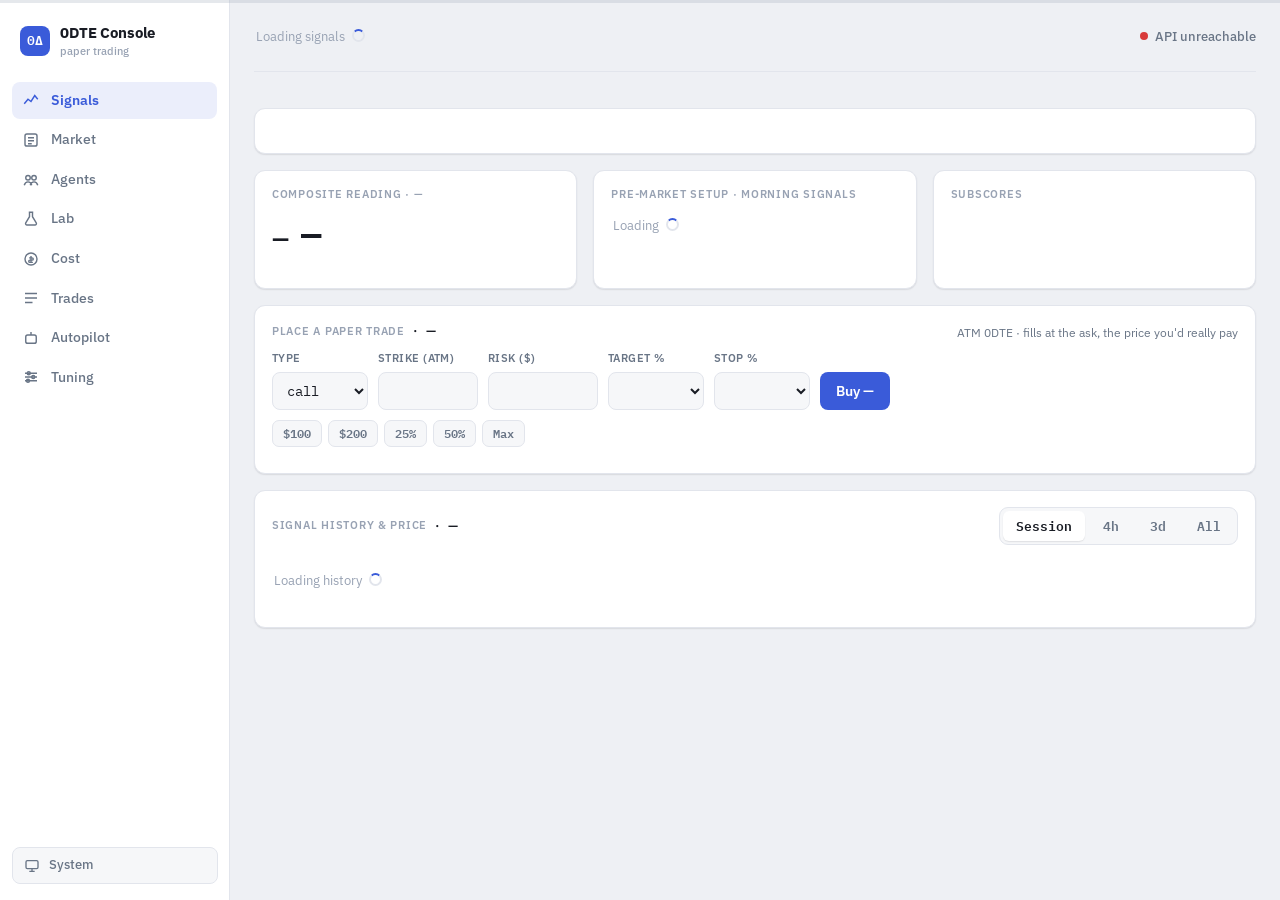
==== commit f3076b16: "LLM agents: runner, desk tools, journal, Agents page (phase 4) agent_runner.py (scheduled task 0DTE-" ====
--- a/webui/index.html
+++ b/webui/index.html
@@ -7,7 +7,7 @@
 <title>0DTE Console</title>
 <link rel="icon" href="data:image/svg+xml,<svg xmlns='http://www.w3.org/2000/svg' viewBox='0 0 32 32'><rect width='32' height='32' rx='8' fill='%233a5bd9'/><text x='16' y='22' font-size='16' font-family='monospace' font-weight='600' fill='white' text-anchor='middle'>0&#916;</text></svg>">
 <link rel="stylesheet" href="https://fonts.googleapis.com/css2?family=IBM+Plex+Sans:wght@400;500;600;700&family=IBM+Plex+Mono:wght@400;500;600&display=swap">
-<link rel="stylesheet" href="styles.css?v=12">
+<link rel="stylesheet" href="styles.css?v=13">
 <link rel="manifest" href="manifest.webmanifest">
 <link rel="apple-touch-icon" href="icons/apple-touch-icon.png">
 <meta name="theme-color" content="#3a5bd9">
@@ -28,6 +28,7 @@
     <nav class="nav" id="nav">
       <a data-p="signals" class="on"><svg viewBox="0 0 24 24"><path d="M3 17l5-6 4 3 5-8 4 5"/></svg><span class="lbl">Signals</span><span class="ndot"></span></a>
       <a data-p="market"><svg viewBox="0 0 24 24"><rect x="4" y="4" width="16" height="16" rx="2.5"/><path d="M8 9h8M8 13h8M8 17h5"/></svg><span class="lbl">Market</span><span class="ndot"></span></a>
+      <a data-p="agents"><svg viewBox="0 0 24 24"><circle cx="8" cy="9" r="3"/><circle cx="16" cy="9" r="3"/><path d="M3 19c.8-3 2.8-4.5 5-4.5s4.2 1.5 5 4.5M11 19c.8-3 2.8-4.5 5-4.5s4.2 1.5 5 4.5"/></svg><span class="lbl">Agents</span></a>
       <a data-p="lab"><svg viewBox="0 0 24 24"><path d="M9 3h6M10 3v6l-5 8a2 2 0 002 3h10a2 2 0 002-3l-5-8V3"/></svg><span class="lbl">Lab</span></a>
       <a data-p="cost"><svg viewBox="0 0 24 24"><circle cx="12" cy="12" r="8"/><path d="M12 8v8M9.5 10.5h4a1.5 1.5 0 010 3h-3a1.5 1.5 0 000 3h4"/></svg><span class="lbl">Cost</span></a>
       <a data-p="trades"><svg viewBox="0 0 24 24"><path d="M4 6h16M4 12h16M4 18h10"/></svg><span class="lbl">Trades</span></a>
@@ -133,6 +134,11 @@
         <div style="padding:16px 17px 0"><div class="eyebrow">Reddit mentions &middot; last 24h, all stock subreddits</div></div>
         <div style="overflow-x:auto;margin-top:12px" id="mkt-crowd"></div>
       </div>
+    </section>
+
+    <!-- LLM AGENTS -->
+    <section class="page" data-page="agents" hidden>
+      <div id="llm-agents" style="margin-top:16px"><div class="loading">Loading</div></div>
     </section>
 
     <section class="page" data-page="lab" hidden>
@@ -310,7 +316,7 @@
 
 <!-- bump ?v= with any change: phones cache these hard, and a stale app.js
      against new markup breaks the page -->
-<script src="api.js?v=12"></script>
-<script src="app.js?v=12"></script>
+<script src="api.js?v=13"></script>
+<script src="app.js?v=13"></script>
 </body>
 </html>
--- a/webui/styles.css
+++ b/webui/styles.css
@@ -262,6 +262,17 @@
 .digest .md strong{color:var(--ink)}
 .digest .foot{margin-top:10px;font-size:11.5px;color:var(--faint)}
 .digest .err{margin-top:8px;font-size:12px;color:var(--down)}
+
+/* Agents page */
+.agent+.agent{margin-top:16px}
+.agent .stats{display:flex;flex-wrap:wrap;gap:22px;margin:12px 0 4px}
+.agent .stats div{font-size:12px;color:var(--muted)} .agent .stats b{display:block;font-size:17px;color:var(--ink);font-family:var(--mono)}
+.agent h4{margin:18px 0 8px;font-size:12px;letter-spacing:.06em;text-transform:uppercase;color:var(--faint)}
+.jentry{padding:10px 12px;border:1px solid var(--border);border-radius:9px;background:var(--surface-2);font-size:13px}
+.jentry+.jentry{margin-top:8px}
+.jentry .meta{font-size:11.5px;color:var(--faint);margin-bottom:4px}
+.jentry .ev{color:var(--muted);font-size:12.5px;margin-top:4px}
+.jentry .ord{font-family:var(--mono);font-size:11.5px;margin-top:6px;color:var(--muted)}
 .loading{color:var(--faint);font-size:12.5px;padding:14px 2px}
 .loading::after{content:'';display:inline-block;width:9px;height:9px;margin-left:7px;border-radius:50%;
   border:2px solid var(--border);border-top-color:var(--accent);animation:spin .7s linear infinite;
